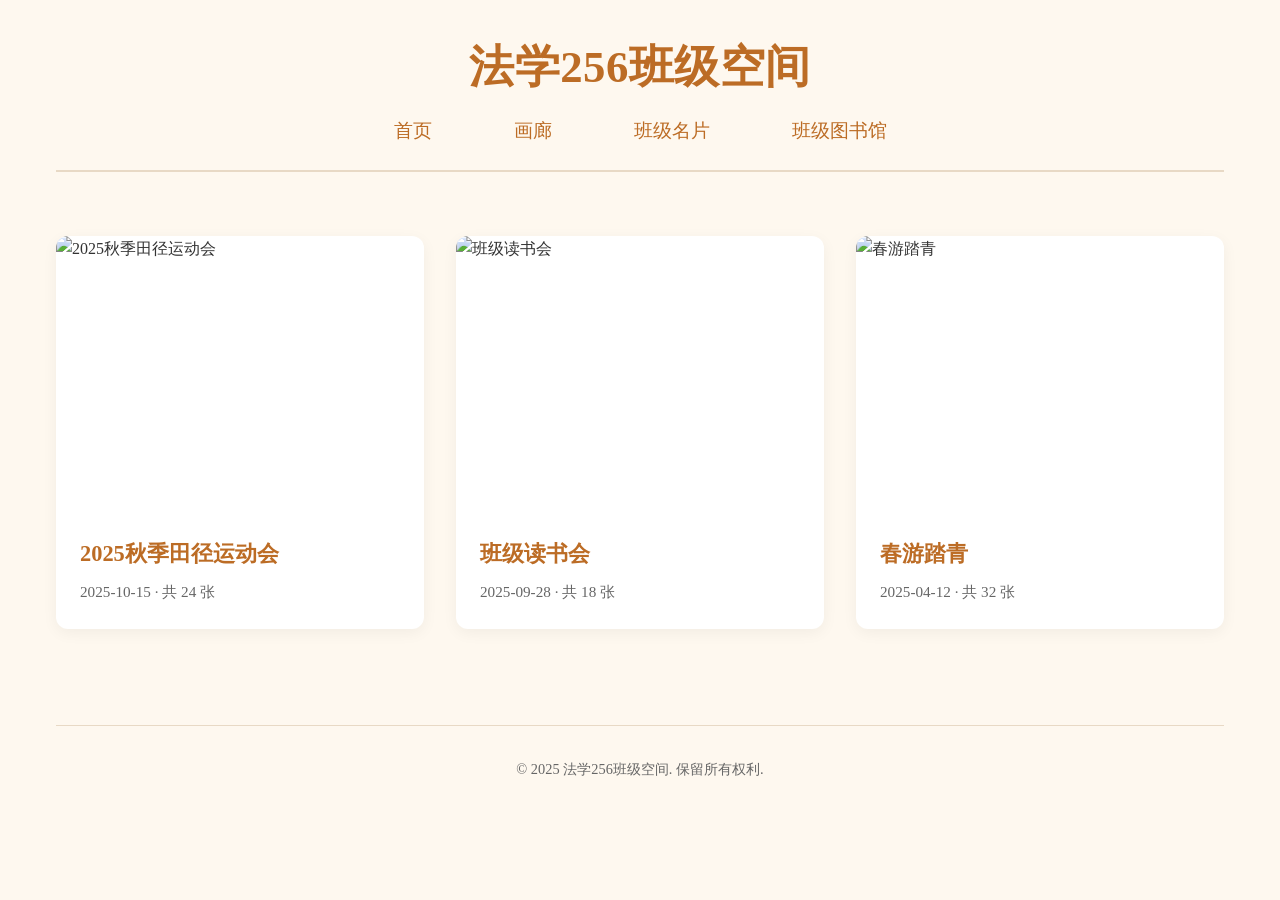
==== gallery.html @ ea4756a3 "每个模块的初步构建" ====
<!DOCTYPE html>
<html lang="en">
<head>
    <meta charset="UTF-8">
    <meta name="viewport" content="width=device-width, initial-scale=1.0">
    <title>生活剪影 - 法学256班级空间</title>
    <link rel="stylesheet" href="style.css">
</head>
<body>
    <header>
        <h1>法学256班级空间</h1>
        <nav>
            <ul>
                <li><a href="index.html">首页</a></li>
                <li><a href="gallery.html">画廊</a></li>
                <li><a href="profile.html">班级名片</a></li>
                <li><a href="index.html#library">班级图书馆</a></li>
            </ul>
        </nav>
    </header>
    <main>
        <div class="gallery-grid">
            <!-- 相册卡片 1 -->
            <a href="#" class="album-card">
                <div class="album-img-wrapper">
                    <img src="https://images.unsplash.com/photo-1542744095-fcf48d80b0fd?ixlib=rb-4.0.3&auto=format&fit=crop&w=800&q=80" alt="2025秋季田径运动会">
                </div>
                <div class="album-info">
                    <h3>2025秋季田径运动会</h3>
                    <div class="album-meta">2025-10-15 · 共 24 张</div>
                </div>
            </a>
            <!-- 相册卡片 2 -->
            <a href="#" class="album-card">
                <div class="album-img-wrapper">
                    <img src="https://images.unsplash.com/photo-1523050854058-8df90110c9f1?ixlib=rb-4.0.3&auto=format&fit=crop&w=800&q=80" alt="班级读书会">
                </div>
                <div class="album-info">
                    <h3>班级读书会</h3>
                    <div class="album-meta">2025-09-28 · 共 18 张</div>
                </div>
            </a>
            <!-- 相册卡片 3 -->
            <a href="#" class="album-card">
                <div class="album-img-wrapper">
                    <img src="https://images.unsplash.com/photo-1523580494863-6f3031224c94?ixlib=rb-4.0.3&auto=format&fit=crop&w=800&q=80" alt="春游踏青">
                </div>
                <div class="album-info">
                    <h3>春游踏青</h3>
                    <div class="album-meta">2025-04-12 · 共 32 张</div>
                </div>
            </a>
        </div>
    </main>
    <footer>
        <p>&copy; 2025 法学256班级空间. 保留所有权利.</p>
    </footer>
</body>
</html>
---- style.css ----
/* Reset and base styles */
* {
    margin: 0;
    padding: 0;
    box-sizing: border-box;
}

/* Smooth scrolling */
html {
    scroll-behavior: smooth;
}

/* CSS 全局变量 - 暖色调色彩系统 */
:root {
    --bg-color: #FEF8EF;      /* 奶茶色背景 */
    --title-color: #BC6C25;   /* 赭色标题 */
    --card-bg: #FFFFFF;       /* 卡片白色背景 */
    --card-shadow: 0 4px 15px rgba(0, 0, 0, 0.05); /* 微弱阴影 */
    --card-radius: 16px;      /* 圆角半径 */
    --accent-color: #D4A574;  /* 辅助色 - 浅棕色 */
    --text-color: #333333;    /* 正文深灰色 */
    --border-color: #E8D9C5;  /* 边框浅奶茶色 */
}

body {
    font-family: Georgia, 'Times New Roman', Times, serif;
    background-color: var(--bg-color);
    color: var(--text-color);
    line-height: 1.6;
    max-width: 1200px;
    margin: 0 auto;
    padding: 0 1rem;
}

/* Header */
header {
    background-color: var(--bg-color);
    color: var(--title-color);
    padding: 2rem 2rem 1.5rem;
    border-bottom: 2px solid var(--border-color);
}

header h1 {
    font-size: 2.8rem;
    font-weight: 700;
    margin-bottom: 0.75rem;
    text-align: center;
    color: var(--title-color);
    letter-spacing: 0.5px;
}

/* Navigation */
nav ul {
    display: flex;
    justify-content: center;
    list-style: none;
    gap: 2.5rem;
    flex-wrap: wrap;
    margin-top: 0.5rem;
}

nav a {
    color: var(--title-color);
    text-decoration: none;
    font-size: 1.2rem;
    font-weight: 500;
    padding: 0.5rem 1.25rem;
    border-radius: 8px;
    transition: all 0.3s ease;
    border: 1px solid transparent;
}

nav a:hover {
    background-color: rgba(188, 108, 37, 0.08);
    border-color: var(--border-color);
    transform: translateY(-2px);
}

/* Main content */
main {
    padding: 2rem 0;
}

/* Card 组件 - 基础卡片样式 */
.card {
    background-color: var(--card-bg);
    border-radius: var(--card-radius);
    box-shadow: var(--card-shadow);
    padding: 2.5rem;
    margin-bottom: 2.5rem;
    border: 1px solid var(--border-color);
    transition: transform 0.3s ease, box-shadow 0.3s ease;
}

.card:hover {
    transform: translateY(-4px);
    box-shadow: 0 8px 25px rgba(0, 0, 0, 0.08);
}

/* Sections - 应用卡片样式 */
section {
    padding: 3rem 2rem;
    margin-bottom: 2rem;
    border-radius: var(--card-radius);
    box-shadow: var(--card-shadow);
    background-color: var(--card-bg);
    border: 1px solid var(--border-color);
}

section h2 {
    font-size: 2.2rem;
    margin-bottom: 1.5rem;
    color: var(--title-color);
    border-bottom: 2px solid var(--border-color);
    padding-bottom: 0.75rem;
    font-weight: 600;
}

/* Showcase */
#showcase {
    background-color: var(--card-bg);
}

.placeholder-image {
    background-color: #f5f0e8;
    height: 300px;
    display: flex;
    align-items: center;
    justify-content: center;
    border-radius: 12px;
    color: #8B7355;
    font-size: 1.2rem;
    border: 1px dashed var(--border-color);
}

/* Library */
#library {
    background-color: var(--card-bg);
}

.search-container {
    display: flex;
    gap: 0.5rem;
    margin-bottom: 2rem;
    max-width: 500px;
}

.search-container input {
    flex: 1;
    padding: 0.75rem 1rem;
    border: 1px solid var(--border-color);
    border-radius: 8px;
    font-size: 1rem;
    font-family: inherit;
    background-color: #fefcf8;
    transition: border-color 0.3s ease;
}

.search-container input:focus {
    outline: none;
    border-color: var(--title-color);
    box-shadow: 0 0 0 2px rgba(188, 108, 37, 0.1);
}

.search-container button {
    padding: 0.75rem 1.5rem;
    background-color: var(--title-color);
    color: white;
    border: none;
    border-radius: 8px;
    cursor: pointer;
    font-size: 1rem;
    font-weight: 500;
    transition: background-color 0.3s ease, transform 0.2s ease;
}

.search-container button:hover {
    background-color: #A55A1E;
    transform: translateY(-2px);
}

/* Materials table */
.materials-table {
    width: 100%;
    border-collapse: collapse;
    margin-top: 1rem;
    border-radius: 8px;
    overflow: hidden;
    box-shadow: 0 2px 8px rgba(0, 0, 0, 0.03);
}

.materials-table th,
.materials-table td {
    padding: 1rem;
    text-align: left;
    border-bottom: 1px solid var(--border-color);
}

.materials-table th {
    background-color: #f9f5f0;
    font-weight: 600;
    color: var(--title-color);
    border-bottom: 2px solid var(--border-color);
}

.materials-table tbody tr:hover {
    background-color: rgba(212, 165, 116, 0.05);
}

/* Download button */
.download-btn {
    display: inline-block;
    padding: 0.5rem 1.25rem;
    background-color: var(--title-color);
    color: white;
    text-decoration: none;
    border-radius: 8px;
    font-size: 0.9rem;
    font-weight: 500;
    transition: background-color 0.3s ease, transform 0.2s ease;
}

.download-btn:hover {
    background-color: #A55A1E;
    transform: translateY(-2px);
}

/* Gallery Grid */
.gallery-grid {
    display: grid;
    grid-template-columns: repeat(3, 1fr);
    gap: 2rem;
    padding: 2rem 0;
}

/* Album Card */
.album-card {
    display: block;
    background-color: var(--card-bg);
    border-radius: 12px;
    box-shadow: 0 4px 15px rgba(0, 0, 0, 0.05);
    overflow: hidden;
    text-decoration: none;
    color: inherit;
    transition: transform 0.3s ease, box-shadow 0.3s ease;
}

.album-card:hover {
    transform: translateY(-5px);
    box-shadow: 0 8px 25px rgba(0, 0, 0, 0.1);
}

.album-img-wrapper {
    position: relative;
    width: 100%;
    padding-top: 75%; /* 4:3 aspect ratio */
    overflow: hidden;
}

.album-img-wrapper img {
    position: absolute;
    top: 0;
    left: 0;
    width: 100%;
    height: 100%;
    object-fit: cover;
}

.album-info {
    padding: 1.5rem;
}

.album-info h3 {
    font-size: 1.4rem;
    margin-bottom: 0.5rem;
    color: var(--title-color);
    font-weight: 600;
}

.album-meta {
    font-size: 0.95rem;
    color: #666;
}

/* Footer */
footer {
    text-align: center;
    padding: 2rem 0;
    margin-top: 2rem;
    border-top: 1px solid var(--border-color);
    color: #666;
    font-size: 0.9rem;
}

/* 网盘链接索引系统 - Resource List */
.resource-list {
    margin-top: 3rem;
    display: flex;
    flex-direction: column;
    gap: 1.5rem;
}

.resource-card {
    background-color: var(--card-bg);
    border-radius: var(--card-radius);
    border: 1px solid var(--border-color);
    padding: 1.5rem;
    box-shadow: 0 2px 8px rgba(0, 0, 0, 0.03);
    transition: transform 0.3s ease, box-shadow 0.3s ease;
}

.resource-card:hover {
    transform: translateY(-2px);
    box-shadow: 0 4px 15px rgba(0, 0, 0, 0.08);
}

.resource-title {
    font-size: 1.3rem;
    font-weight: 600;
    color: var(--title-color);
    margin-bottom: 1.25rem;
    padding-bottom: 0.75rem;
    border-bottom: 1px solid var(--border-color);
}

.resource-bottom {
    display: flex;
    justify-content: space-between;
    align-items: center;
    flex-wrap: wrap;
    gap: 1rem;
}

.resource-links {
    display: flex;
    gap: 0.75rem;
    flex-wrap: wrap;
}

.resource-btn {
    display: inline-block;
    padding: 0.5rem 1.25rem;
    border-radius: 50px; /* 胶囊形状 */
    text-decoration: none;
    font-weight: 500;
    font-size: 0.95rem;
    transition: all 0.2s ease;
    border: none;
    cursor: pointer;
    color: #333;
    text-align: center;
    min-width: 100px;
}

.baidu-btn {
    background-color: #F8C23A; /* 百度网盘黄色 */
    color: #333;
}

.quark-btn {
    background-color: #8CCB27; /* 夸克网盘绿色 */
    color: #333;
}

.resource-btn:hover {
    opacity: 0.85;
    transform: translateY(-1px);
}

.resource-actions {
    display: flex;
    gap: 1rem;
}

.action-btn {
    background: none;
    border: none;
    color: #007BFF; /* 标准蓝色 */
    font-size: 0.95rem;
    font-weight: 500;
    cursor: pointer;
    padding: 0.25rem 0;
    text-decoration: none;
    transition: all 0.2s ease;
    position: relative;
}

.action-btn:hover {
    opacity: 0.8;
}

.action-btn::after {
    content: '';
    position: absolute;
    bottom: 0;
    left: 0;
    width: 0;
    height: 1px;
    background-color: #007BFF;
    transition: width 0.2s ease;
}

.action-btn:hover::after {
    width: 100%;
}

.copy-btn::before {
    content: '📋 ';
    margin-right: 0.25rem;
}

.report-btn::before {
    content: '⚠️ ';
    margin-right: 0.25rem;
}

/* 响应式调整 */
@media (max-width: 768px) {
    .resource-bottom {
        flex-direction: column;
        align-items: flex-start;
        gap: 1.25rem;
    }
    
    .resource-actions {
        align-self: flex-end;
    }
    
    .resource-btn {
        min-width: 90px;
        padding: 0.45rem 1rem;
        font-size: 0.9rem;
    }
}

/* 班委团队板块 */
.committee {
    padding: 3rem 2rem;
    margin-bottom: 2rem;
    border-radius: var(--card-radius);
    box-shadow: var(--card-shadow);
    background-color: var(--card-bg);
    border: 1px solid var(--border-color);
}

.committee h2 {
    font-size: 2.2rem;
    margin-bottom: 2rem;
    color: var(--title-color);
    border-bottom: 2px solid var(--border-color);
    padding-bottom: 0.75rem;
    font-weight: 600;
    text-align: center;
}

.committee-grid {
    display: grid;
    grid-template-columns: repeat(4, 1fr);
    gap: 20px;
}

@media (max-width: 768px) {
    .committee-grid {
        grid-template-columns: repeat(2, 1fr);
    }
}

@media (max-width: 480px) {
    .committee-grid {
        grid-template-columns: 1fr;
    }
}

.committee-card {
    background-color: #FFFFFF;
    border-radius: 12px;
    padding: 30px 20px;
    text-align: center;
    box-shadow: 0 4px 15px rgba(0, 0, 0, 0.05);
    transition: transform 0.3s ease, box-shadow 0.3s ease;
}

.committee-card:hover {
    transform: translateY(-5px);
    box-shadow: 0 8px 25px rgba(0, 0, 0, 0.1);
}

.avatar {
    width: 70px;
    height: 70px;
    border-radius: 50%;
    background-color: rgba(188, 108, 37, 0.1);
    display: flex;
    align-items: center;
    justify-content: center;
    margin: 0 auto 20px;
    font-size: 32px;
}

.committee-card h3 {
    color: #BC6C25;
    font-size: 1.3rem;
    font-weight: 600;
    margin: 0;
}

/* 荣誉墙板块 */
.honors {
    padding: 3rem 2rem;
    margin-bottom: 2rem;
    border-radius: var(--card-radius);
    box-shadow: var(--card-shadow);
    background-color: var(--card-bg);
    border: 1px solid var(--border-color);
}

.honors h2 {
    font-size: 2.2rem;
    margin-bottom: 2rem;
    color: var(--title-color);
    border-bottom: 2px solid var(--border-color);
    padding-bottom: 0.75rem;
    font-weight: 600;
    text-align: center;
}

.honors-grid {
    display: grid;
    grid-template-columns: repeat(3, 1fr);
    gap: 30px;
}

@media (max-width: 768px) {
    .honors-grid {
        grid-template-columns: 1fr;
        gap: 20px;
    }
}

.honor-card {
    background: linear-gradient(to bottom, #FFFFFF, rgba(188, 108, 37, 0.05));
    border-radius: 12px;
    padding: 40px 25px;
    text-align: center;
    box-shadow: 0 4px 15px rgba(0, 0, 0, 0.05);
    transition: transform 0.3s ease, box-shadow 0.3s ease;
    border: 1px dashed #BC6C25;
    display: flex;
    flex-direction: column;
    align-items: center;
    justify-content: center;
    min-height: 250px;
}

.honor-card:hover {
    transform: translateY(-5px);
    box-shadow: 0 8px 25px rgba(0, 0, 0, 0.1);
}

.honor-icon {
    font-size: 48px;
    margin-bottom: 20px;
    line-height: 1;
}

.honor-card h3 {
    color: #BC6C25;
    font-size: 1.4rem;
    font-weight: 600;
    margin: 0 0 10px 0;
    text-align: center;
}

.honor-date {
    color: #666;
    font-size: 0.95rem;
    margin: 0;
    font-style: italic;
}

/* Responsive */
@media (max-width: 768px) {
    header h1 {
        font-size: 2.2rem;
    }
    
    nav ul {
        gap: 0.75rem;
        flex-direction: column;
        align-items: center;
    }
    
    nav a {
        padding: 0.5rem 1rem;
        font-size: 1.1rem;
        width: 200px;
        text-align: center;
    }
    
    section {
        padding: 1.5rem 1rem;
    }
    
    .card {
        padding: 1.5rem 1rem;
    }
    
    .placeholder-image {
        height: 180px;
        font-size: 1rem;
    }
    
    .search-container {
        flex-direction: column;
    }
    
    .materials-table {
        font-size: 0.85rem;
        display: block;
        overflow-x: auto;
    }
    
    .materials-table th,
    .materials-table td {
        padding: 0.75rem 0.5rem;
        min-width: 120px;
    }
    
    .download-btn {
        padding: 0.4rem 0.8rem;
        font-size: 0.85rem;
    }

    /* Gallery responsive */
    .gallery-grid {
        grid-template-columns: 1fr;
        gap: 1.5rem;
        padding: 1.5rem 0;
    }
}

/* Memorial Dashboard Styles */
.memorial-dashboard {
    display: flex;
    gap: 2rem;
    padding: 2rem 0;
    max-width: 1200px;
    margin: 0 auto;
}

.carousel-container {
    flex: 0 0 60%;
    min-width: 0;
}

.hero-carousel {
    position: relative;
    width: 100%;
    height: 500px;
    border-radius: var(--card-radius);
    overflow: hidden;
    box-shadow: var(--card-shadow);
    background-color: var(--card-bg);
    border: 1px solid var(--border-color);
}

.carousel-image {
    width: 100%;
    height: 100%;
    object-fit: cover;
    transition: opacity 0.3s ease-in-out;
    display: block;
}

.carousel-arrow {
    position: absolute;
    top: 50%;
    transform: translateY(-50%);
    background: rgba(255, 255, 255, 0.85);
    border: none;
    width: 48px;
    height: 48px;
    border-radius: 50%;
    font-size: 1.5rem;
    font-weight: bold;
    cursor: pointer;
    z-index: 10;
    transition: all 0.3s ease;
    display: flex;
    align-items: center;
    justify-content: center;
}

.carousel-arrow:hover {
    background: rgba(188, 108, 37, 0.9);
    color: white;
    transform: translateY(-50%) scale(1.1);
}

.carousel-prev {
    left: 1rem;
}

.carousel-next {
    right: 1rem;
}

.carousel-route {
    position: absolute;
    bottom: 1rem;
    right: 1rem;
    background: rgba(0, 0, 0, 0.7);
    color: white;
    padding: 0.5rem 1rem;
    border-radius: 8px;
    text-decoration: none;
    font-size: 0.95rem;
    font-weight: 500;
    z-index: 10;
    backdrop-filter: blur(4px);
    transition: all 0.3s ease;
}

.carousel-route:hover {
    background: rgba(0, 0, 0, 0.85);
    transform: translateY(-2px);
}

.timeline-container {
    flex: 0 0 40%;
    min-width: 0;
    border-left: 1px solid rgba(0, 0, 0, 0.08);
    padding-left: 2rem;
}

.timeline-section {
    padding: 1.5rem;
    background-color: var(--card-bg);
    border-radius: var(--card-radius);
    box-shadow: var(--card-shadow);
    border: 1px solid var(--border-color);
}

.timeline-title {
    font-size: 0.85rem;
    letter-spacing: 2px;
    color: #666;
    margin-bottom: 1.5rem;
    font-weight: 400;
    text-transform: uppercase;
}

.timeline-list {
    list-style: none;
    padding: 0;
    margin: 0;
}

.timeline-list li {
    padding: 0.75rem 0;
    border-bottom: 1px solid rgba(0, 0, 0, 0.05);
    line-height: 1.6;
}

.timeline-list li:last-child {
    border-bottom: none;
}

.timeline-list strong {
    color: var(--title-color);
    font-weight: 600;
    margin-right: 0.75rem;
}

/* Responsive for mobile devices */
@media (max-width: 768px) {
    .memorial-dashboard {
        flex-direction: column;
        gap: 1.5rem;
    }
    
    .carousel-container {
        flex: 0 0 100%;
    }
    
    .timeline-container {
        flex: 0 0 100%;
        border-left: none;
        padding-left: 0;
        border-top: 1px solid rgba(0, 0, 0, 0.08);
        padding-top: 1.5rem;
        margin-top: 1.5rem;
    }
    
    .hero-carousel {
        height: 400px;
    }
    
    .carousel-arrow {
        width: 40px;
        height: 40px;
        font-size: 1.25rem;
    }
    
    .carousel-prev {
        left: 0.75rem;
    }
    
    .carousel-next {
        right: 0.75rem;
    }
    
    .carousel-route {
        bottom: 0.75rem;
        right: 0.75rem;
        padding: 0.4rem 0.8rem;
        font-size: 0.85rem;
    }
}
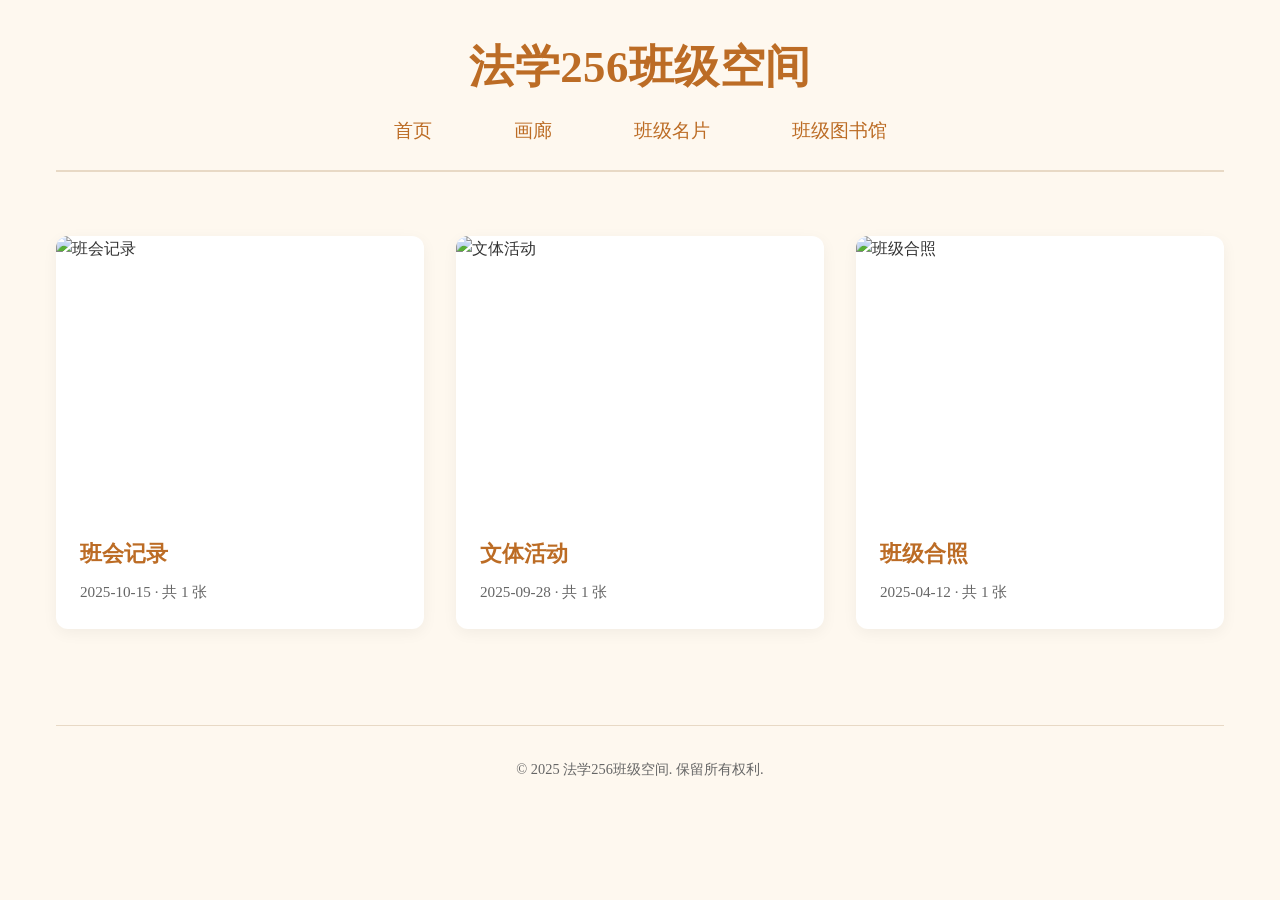
==== commit 2364ba66: "图片模块录入" ====
--- a/gallery.html
+++ b/gallery.html
@@ -14,39 +14,39 @@
                 <li><a href="index.html">首页</a></li>
                 <li><a href="gallery.html">画廊</a></li>
                 <li><a href="profile.html">班级名片</a></li>
-                <li><a href="index.html#library">班级图书馆</a></li>
+                <li><a href="library.html">班级图书馆</a></li>
             </ul>
         </nav>
     </header>
     <main>
         <div class="gallery-grid">
             <!-- 相册卡片 1 -->
-            <a href="#" class="album-card">
+            <a href="#banhui" class="album-card" data-album="banhui">
                 <div class="album-img-wrapper">
-                    <img src="https://images.unsplash.com/photo-1542744095-fcf48d80b0fd?ixlib=rb-4.0.3&auto=format&fit=crop&w=800&q=80" alt="2025秋季田径运动会">
+                    <img src="assets/images/banhui/cover.png" alt="班会记录">
                 </div>
                 <div class="album-info">
-                    <h3>2025秋季田径运动会</h3>
+                    <h3>班会记录</h3>
                     <div class="album-meta">2025-10-15 · 共 24 张</div>
                 </div>
             </a>
             <!-- 相册卡片 2 -->
-            <a href="#" class="album-card">
+            <a href="#wenti" class="album-card" data-album="wenti">
                 <div class="album-img-wrapper">
-                    <img src="https://images.unsplash.com/photo-1523050854058-8df90110c9f1?ixlib=rb-4.0.3&auto=format&fit=crop&w=800&q=80" alt="班级读书会">
+                    <img src="assets/images/wenti/cover.png" alt="文体活动">
                 </div>
                 <div class="album-info">
-                    <h3>班级读书会</h3>
+                    <h3>文体活动</h3>
                     <div class="album-meta">2025-09-28 · 共 18 张</div>
                 </div>
             </a>
             <!-- 相册卡片 3 -->
-            <a href="#" class="album-card">
+            <a href="#hezhao" class="album-card" data-album="hezhao">
                 <div class="album-img-wrapper">
-                    <img src="https://images.unsplash.com/photo-1523580494863-6f3031224c94?ixlib=rb-4.0.3&auto=format&fit=crop&w=800&q=80" alt="春游踏青">
+                    <img src="assets/images/hezhao/Gemini_Generated_Image_kva1y1kva1y1kva1.png" alt="班级合照">
                 </div>
                 <div class="album-info">
-                    <h3>春游踏青</h3>
+                    <h3>班级合照</h3>
                     <div class="album-meta">2025-04-12 · 共 32 张</div>
                 </div>
             </a>
@@ -55,5 +55,143 @@
     <footer>
         <p>&copy; 2025 法学256班级空间. 保留所有权利.</p>
     </footer>
+    
+    <!-- Lightbox 浮窗 -->
+    <div id="lightbox" class="lightbox">
+        <div class="lightbox-background"></div>
+        <div class="lightbox-content">
+            <button class="lightbox-close" aria-label="关闭">&times;</button>
+            <button class="lightbox-arrow lightbox-prev" aria-label="上一张">‹</button>
+            <button class="lightbox-arrow lightbox-next" aria-label="下一张">›</button>
+            <div class="lightbox-image-container">
+                <img class="lightbox-image" src="" alt="">
+            </div>
+            <div class="lightbox-info">
+                <span class="lightbox-counter"></span>
+            </div>
+        </div>
+    </div>
+    
+    <script>
+        // 相册数据
+        const albumData = {
+            "banhui": ["assets/images/banhui/cover.png"],
+            "wenti": ["assets/images/wenti/cover.png"],
+            "hezhao": ["assets/images/hezhao/Gemini_Generated_Image_kva1y1kva1y1kva1.png"]
+        };
+        
+        // 自动更新计数
+        function updateAlbumCounts() {
+            const albumCards = document.querySelectorAll('.album-card');
+            
+            albumCards.forEach(card => {
+                const albumName = card.getAttribute('data-album');
+                const albumImages = albumData[albumName];
+                
+                if (albumImages) {
+                    const count = albumImages.length;
+                    const metaElement = card.querySelector('.album-meta');
+                    
+                    // 提取日期部分，保留原有日期格式
+                    const metaText = metaElement.textContent;
+                    const dateMatch = metaText.match(/^(\d{4}-\d{2}-\d{2})/);
+                    
+                    if (dateMatch) {
+                        const date = dateMatch[1];
+                        metaElement.textContent = `${date} · 共 ${count} 张`;
+                    }
+                }
+            });
+        }
+        
+        // Lightbox 功能
+        let currentAlbum = null;
+        let currentIndex = 0;
+        
+        const lightbox = document.getElementById('lightbox');
+        const lightboxImage = document.querySelector('.lightbox-image');
+        const lightboxCounter = document.querySelector('.lightbox-counter');
+        const lightboxClose = document.querySelector('.lightbox-close');
+        const lightboxPrev = document.querySelector('.lightbox-prev');
+        const lightboxNext = document.querySelector('.lightbox-next');
+        const lightboxBackground = document.querySelector('.lightbox-background');
+        
+        // 打开 Lightbox
+        function openLightbox(albumName) {
+            currentAlbum = albumName;
+            currentIndex = 0;
+            updateLightboxImage();
+            lightbox.classList.add('active');
+            document.body.style.overflow = 'hidden';
+        }
+        
+        // 关闭 Lightbox
+        function closeLightbox() {
+            lightbox.classList.remove('active');
+            document.body.style.overflow = '';
+        }
+        
+        // 更新 Lightbox 图片
+        function updateLightboxImage() {
+            const images = albumData[currentAlbum];
+            if (images && images.length > 0) {
+                lightboxImage.src = images[currentIndex];
+                lightboxImage.alt = `相册 ${currentAlbum} 的第 ${currentIndex + 1} 张图片`;
+                lightboxCounter.textContent = `${currentIndex + 1} / ${images.length}`;
+            }
+        }
+        
+        // 切换到上一张
+        function goToPrev() {
+            const images = albumData[currentAlbum];
+            if (images && images.length > 0) {
+                currentIndex = (currentIndex - 1 + images.length) % images.length;
+                updateLightboxImage();
+            }
+        }
+        
+        // 切换到下一张
+        function goToNext() {
+            const images = albumData[currentAlbum];
+            if (images && images.length > 0) {
+                currentIndex = (currentIndex + 1) % images.length;
+                updateLightboxImage();
+            }
+        }
+        
+        // 事件监听器
+        document.addEventListener('DOMContentLoaded', () => {
+            updateAlbumCounts();
+            
+            // 为相册卡片添加点击事件
+            const albumCards = document.querySelectorAll('.album-card');
+            albumCards.forEach(card => {
+                card.addEventListener('click', (e) => {
+                    e.preventDefault();
+                    const albumName = card.getAttribute('data-album');
+                    openLightbox(albumName);
+                });
+            });
+            
+            // Lightbox 控制事件
+            lightboxClose.addEventListener('click', closeLightbox);
+            lightboxBackground.addEventListener('click', closeLightbox);
+            lightboxPrev.addEventListener('click', goToPrev);
+            lightboxNext.addEventListener('click', goToNext);
+            
+            // 键盘支持
+            document.addEventListener('keydown', (e) => {
+                if (lightbox.classList.contains('active')) {
+                    if (e.key === 'Escape') {
+                        closeLightbox();
+                    } else if (e.key === 'ArrowLeft') {
+                        goToPrev();
+                    } else if (e.key === 'ArrowRight') {
+                        goToNext();
+                    }
+                }
+            });
+        });
+    </script>
 </body>
-</html>+</html>
--- a/style.css
+++ b/style.css
@@ -586,15 +586,19 @@
     
     nav ul {
         gap: 0.75rem;
-        flex-direction: column;
+        flex-direction: row;
         align-items: center;
+        flex-wrap: nowrap;
+        overflow-x: auto;
+        padding: 0.5rem 0;
     }
     
     nav a {
         padding: 0.5rem 1rem;
         font-size: 1.1rem;
-        width: 200px;
+        min-width: 120px;
         text-align: center;
+        white-space: nowrap;
     }
     
     section {
@@ -816,4 +820,172 @@
         padding: 0.4rem 0.8rem;
         font-size: 0.85rem;
     }
-}+}
+
+/* Lightbox 浮窗样式 */
+.lightbox {
+    position: fixed;
+    top: 0;
+    left: 0;
+    width: 100%;
+    height: 100%;
+    z-index: 9999;
+    display: flex;
+    align-items: center;
+    justify-content: center;
+    opacity: 0;
+    visibility: hidden;
+    transition: opacity 0.3s ease, visibility 0.3s ease;
+}
+
+.lightbox.active {
+    opacity: 1;
+    visibility: visible;
+}
+
+.lightbox-background {
+    position: absolute;
+    top: 0;
+    left: 0;
+    width: 100%;
+    height: 100%;
+    background-color: rgba(0, 0, 0, 0.85);
+    backdrop-filter: blur(8px);
+    -webkit-backdrop-filter: blur(8px);
+}
+
+.lightbox-content {
+    position: relative;
+    z-index: 1;
+    max-width: 90%;
+    max-height: 90%;
+    width: auto;
+    height: auto;
+    background-color: transparent;
+    border-radius: 12px;
+    overflow: hidden;
+    display: flex;
+    flex-direction: column;
+    align-items: center;
+}
+
+.lightbox-image-container {
+    width: 100%;
+    height: 100%;
+    display: flex;
+    align-items: center;
+    justify-content: center;
+    padding: 20px;
+}
+
+.lightbox-image {
+    max-width: 100%;
+    max-height: 80vh;
+    object-fit: contain;
+    border-radius: 8px;
+    box-shadow: 0 10px 40px rgba(0, 0, 0, 0.3);
+}
+
+.lightbox-close {
+    position: absolute;
+    top: 20px;
+    right: 20px;
+    width: 40px;
+    height: 40px;
+    background-color: rgba(255, 255, 255, 0.15);
+    border: none;
+    border-radius: 50%;
+    color: white;
+    font-size: 24px;
+    cursor: pointer;
+    z-index: 2;
+    display: flex;
+    align-items: center;
+    justify-content: center;
+    transition: background-color 0.3s ease, transform 0.2s ease;
+}
+
+.lightbox-close:hover {
+    background-color: rgba(255, 255, 255, 0.25);
+    transform: scale(1.1);
+}
+
+.lightbox-arrow {
+    position: absolute;
+    top: 50%;
+    transform: translateY(-50%);
+    width: 50px;
+    height: 50px;
+    background-color: rgba(255, 255, 255, 0.15);
+    border: none;
+    border-radius: 50%;
+    color: white;
+    font-size: 28px;
+    cursor: pointer;
+    z-index: 2;
+    display: flex;
+    align-items: center;
+    justify-content: center;
+    transition: background-color 0.3s ease, transform 0.2s ease;
+}
+
+.lightbox-arrow:hover {
+    background-color: rgba(255, 255, 255, 0.25);
+    transform: translateY(-50%) scale(1.1);
+}
+
+.lightbox-prev {
+    left: 20px;
+}
+
+.lightbox-next {
+    right: 20px;
+}
+
+.lightbox-info {
+    position: absolute;
+    bottom: 20px;
+    left: 0;
+    right: 0;
+    text-align: center;
+    color: white;
+    font-size: 16px;
+    padding: 10px;
+    background-color: rgba(0, 0, 0, 0.5);
+    backdrop-filter: blur(4px);
+    -webkit-backdrop-filter: blur(4px);
+}
+
+.lightbox-counter {
+    font-weight: 500;
+}
+
+/* 响应式调整 */
+@media (max-width: 768px) {
+    .lightbox-arrow {
+        width: 40px;
+        height: 40px;
+        font-size: 24px;
+    }
+    
+    .lightbox-prev {
+        left: 10px;
+    }
+    
+    .lightbox-next {
+        right: 10px;
+    }
+    
+    .lightbox-close {
+        top: 10px;
+        right: 10px;
+        width: 35px;
+        height: 35px;
+        font-size: 20px;
+    }
+    
+    .lightbox-info {
+        font-size: 14px;
+        padding: 8px;
+    }
+}
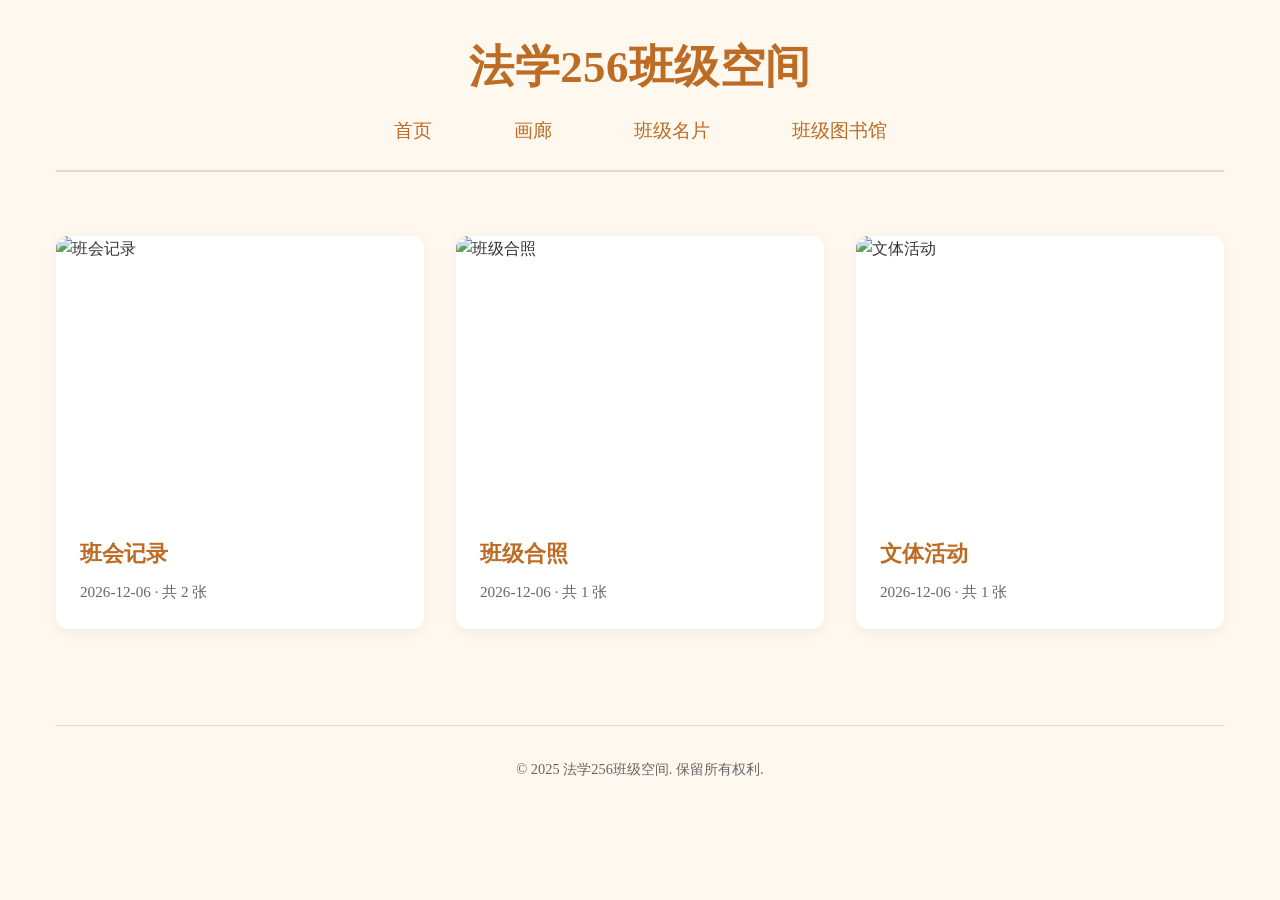
==== commit 5ae99d30: "相册自动化" ====
--- a/gallery.html
+++ b/gallery.html
@@ -19,37 +19,8 @@
         </nav>
     </header>
     <main>
-        <div class="gallery-grid">
-            <!-- 相册卡片 1 -->
-            <a href="#banhui" class="album-card" data-album="banhui">
-                <div class="album-img-wrapper">
-                    <img src="assets/images/banhui/cover.png" alt="班会记录">
-                </div>
-                <div class="album-info">
-                    <h3>班会记录</h3>
-                    <div class="album-meta">2025-10-15 · 共 24 张</div>
-                </div>
-            </a>
-            <!-- 相册卡片 2 -->
-            <a href="#wenti" class="album-card" data-album="wenti">
-                <div class="album-img-wrapper">
-                    <img src="assets/images/wenti/cover.png" alt="文体活动">
-                </div>
-                <div class="album-info">
-                    <h3>文体活动</h3>
-                    <div class="album-meta">2025-09-28 · 共 18 张</div>
-                </div>
-            </a>
-            <!-- 相册卡片 3 -->
-            <a href="#hezhao" class="album-card" data-album="hezhao">
-                <div class="album-img-wrapper">
-                    <img src="assets/images/hezhao/Gemini_Generated_Image_kva1y1kva1y1kva1.png" alt="班级合照">
-                </div>
-                <div class="album-info">
-                    <h3>班级合照</h3>
-                    <div class="album-meta">2025-04-12 · 共 32 张</div>
-                </div>
-            </a>
+        <div class="gallery-grid" id="gallery-grid">
+            <!-- 动态生成的相册卡片将在这里显示 -->
         </div>
     </main>
     <footer>
@@ -72,13 +43,78 @@
         </div>
     </div>
     
+    <script src="gallery-data.js"></script>
     <script>
-        // 相册数据
-        const albumData = {
-            "banhui": ["assets/images/banhui/cover.png"],
-            "wenti": ["assets/images/wenti/cover.png"],
-            "hezhao": ["assets/images/hezhao/Gemini_Generated_Image_kva1y1kva1y1kva1.png"]
+        // 文件夹名称映射字典
+        const folderNames = {
+            "banhui": "班会记录",
+            "wenti": "文体活动",
+            "hezhao": "班级合照"
         };
+        
+        // 动态渲染画廊卡片
+        function renderGallery() {
+            const galleryGrid = document.getElementById('gallery-grid');
+            
+            // 清空现有内容（如果有的话）
+            galleryGrid.innerHTML = '';
+            
+            // 遍历 albumData 中的所有相册
+            for (const folderKey in window.albumData) {
+                if (!window.albumData.hasOwnProperty(folderKey)) continue;
+                
+                const albumImages = window.albumData[folderKey];
+                if (!albumImages || albumImages.length === 0) continue;
+                
+                // 获取中文标题，如果找不到则使用大写的文件夹名
+                const chineseTitle = folderNames[folderKey] || folderKey.toUpperCase();
+                
+                // 获取封面图（优先使用 cover.png，否则使用第一张图片）
+                let coverImage = albumImages.find(img => img.includes('cover.png'));
+                if (!coverImage) {
+                    coverImage = albumImages[0];
+                }
+                
+                // 创建相册卡片元素
+                const albumCard = document.createElement('a');
+                albumCard.href = `#${folderKey}`;
+                albumCard.className = 'album-card';
+                albumCard.setAttribute('data-album', folderKey);
+                
+                // 创建图片包装器
+                const imgWrapper = document.createElement('div');
+                imgWrapper.className = 'album-img-wrapper';
+                
+                const img = document.createElement('img');
+                img.src = coverImage;
+                img.alt = chineseTitle;
+                imgWrapper.appendChild(img);
+                
+                // 创建相册信息
+                const albumInfo = document.createElement('div');
+                albumInfo.className = 'album-info';
+                
+                const title = document.createElement('h3');
+                title.textContent = chineseTitle;
+                
+                const meta = document.createElement('div');
+                meta.className = 'album-meta';
+                // 使用当前日期作为默认日期，因为原始数据中没有日期信息
+                const today = new Date();
+                const formattedDate = `${today.getFullYear()}-${String(today.getMonth() + 1).padStart(2, '0')}-${String(today.getDate()).padStart(2, '0')}`;
+                meta.textContent = `${formattedDate} · 共 ${albumImages.length} 张`;
+                
+                albumInfo.appendChild(title);
+                albumInfo.appendChild(meta);
+                
+                // 组装卡片
+                albumCard.appendChild(imgWrapper);
+                albumCard.appendChild(albumInfo);
+                
+                // 添加到画廊网格
+                galleryGrid.appendChild(albumCard);
+            }
+        }
         
         // 自动更新计数
         function updateAlbumCounts() {
@@ -86,7 +122,7 @@
             
             albumCards.forEach(card => {
                 const albumName = card.getAttribute('data-album');
-                const albumImages = albumData[albumName];
+                const albumImages = window.albumData[albumName];
                 
                 if (albumImages) {
                     const count = albumImages.length;
@@ -133,7 +169,7 @@
         
         // 更新 Lightbox 图片
         function updateLightboxImage() {
-            const images = albumData[currentAlbum];
+            const images = window.albumData[currentAlbum];
             if (images && images.length > 0) {
                 lightboxImage.src = images[currentIndex];
                 lightboxImage.alt = `相册 ${currentAlbum} 的第 ${currentIndex + 1} 张图片`;
@@ -143,7 +179,7 @@
         
         // 切换到上一张
         function goToPrev() {
-            const images = albumData[currentAlbum];
+            const images = window.albumData[currentAlbum];
             if (images && images.length > 0) {
                 currentIndex = (currentIndex - 1 + images.length) % images.length;
                 updateLightboxImage();
@@ -152,7 +188,7 @@
         
         // 切换到下一张
         function goToNext() {
-            const images = albumData[currentAlbum];
+            const images = window.albumData[currentAlbum];
             if (images && images.length > 0) {
                 currentIndex = (currentIndex + 1) % images.length;
                 updateLightboxImage();
@@ -161,16 +197,21 @@
         
         // 事件监听器
         document.addEventListener('DOMContentLoaded', () => {
+            // 首先渲染画廊
+            renderGallery();
+            
+            // 然后更新计数（虽然 renderGallery 已经设置了正确的计数，但保留此函数以备后用）
             updateAlbumCounts();
             
-            // 为相册卡片添加点击事件
-            const albumCards = document.querySelectorAll('.album-card');
-            albumCards.forEach(card => {
-                card.addEventListener('click', (e) => {
+            // 使用事件委托处理相册卡片点击事件
+            document.addEventListener('click', (e) => {
+                // 检查点击的元素是否是相册卡片或其子元素
+                const albumCard = e.target.closest('.album-card');
+                if (albumCard) {
                     e.preventDefault();
-                    const albumName = card.getAttribute('data-album');
+                    const albumName = albumCard.getAttribute('data-album');
                     openLightbox(albumName);
-                });
+                }
             });
             
             // Lightbox 控制事件
